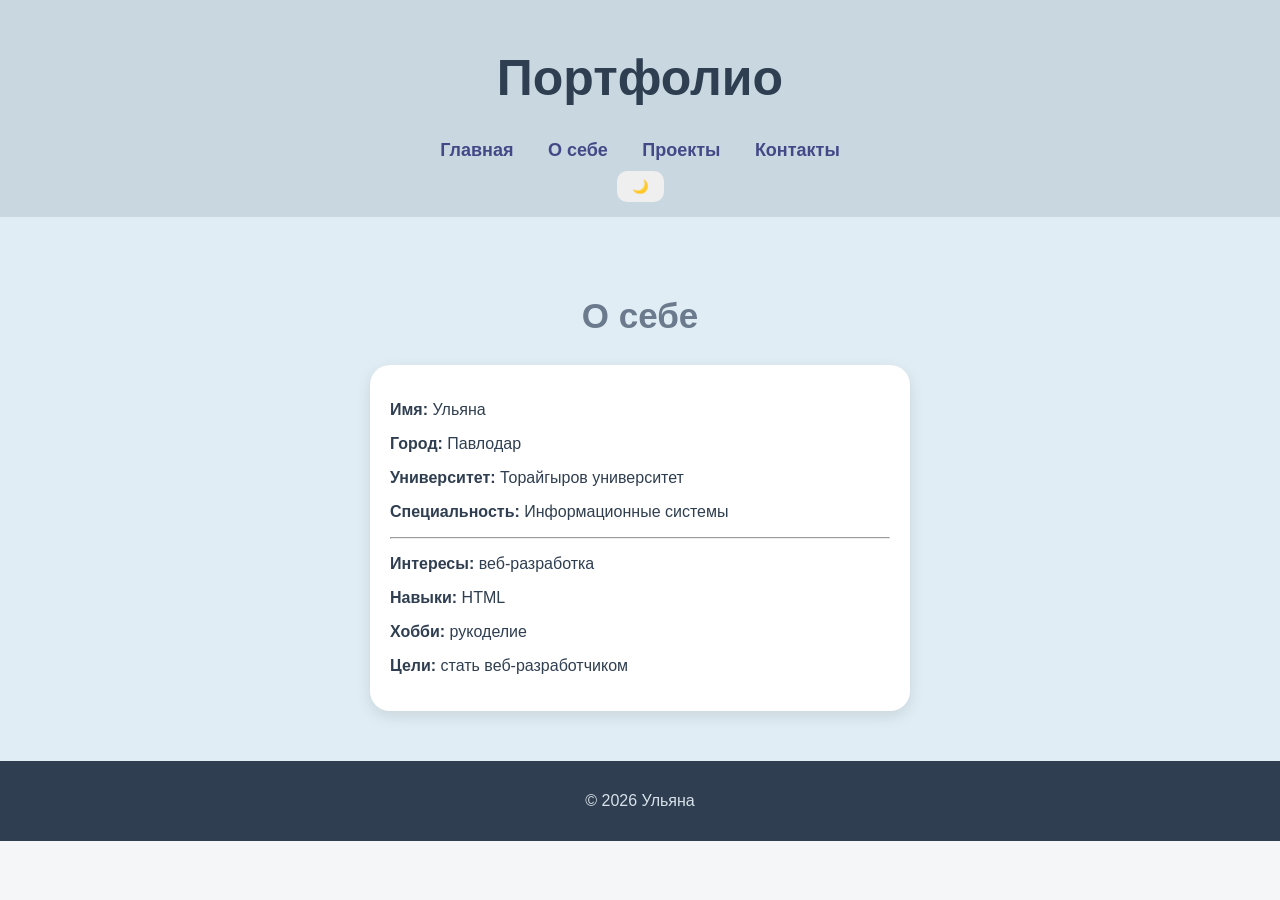
==== about.html @ 753365a1 "Add files via upload" ====
<!DOCTYPE html>
<html lang="ru">
<head>
    <meta charset="UTF-8">
    <meta name="viewport" content="width=device-width, initial-scale=1.0">
    <title>О себе</title>
    <link rel="stylesheet" href="style.css">
</head>
<body>

<header>
    <h1>Портфолио</h1>

    <nav>
        <a href="index.html">Главная</a>
        <a href="about.html">О себе</a>
        <a href="projects.html">Проекты</a>
        <a href="contact.html">Контакты</a>
    </nav>

    <button onclick="toggleTheme()">🌙</button>
</header>

<main>
<section>
    <h2>О себе</h2>

    <div class="about-card">
        <p><b>Имя:</b> Ульяна</p>
        <p><b>Город:</b> Павлодар</p>
        <p><b>Университет:</b> Торайгыров университет</p>
        <p><b>Специальность:</b> Информационные системы</p>

        <hr>

        <p><b>Интересы:</b> веб-разработка</p>
        <p><b>Навыки:</b> HTML</p>
        <p><b>Хобби:</b> рукоделие</p>
        <p><b>Цели:</b> стать веб-разработчиком</p>
    </div>
</section>
</main>

<footer>
    <p>© 2026 Ульяна</p>
</footer>

<script src="script.js"></script>

</body>
</html>
---- style.css ----
body {
    margin: 0;
    font-family: 'Gill Sans', Calibri, sans-serif;
    background-color: #f4f6f7;
    color: #2f3e50;
    transition: 0.3s;
}

header {
    background-color: #c8d7e0;
    padding: 15px;
    text-align: center;
    transition: 0.3s;
}

h1 {
    font-size: 50px;
    color: #2f3e50;
}

h2 {
    padding-top: 20px;
    font-size: 35px;
    color: #6b7a8c;
    text-align: center;
}

.hi p {
    text-align: center;
    color: #6b7a8c;
    font-size: 20px;
    font-weight: bold;
}

nav {
    margin-top: 10px;
}

nav a {
    color: #424986;
    text-decoration: none;
    margin: 0 15px;
    font-weight: bold;
    font-size: 18px;
}

nav a:hover {
    color: #6d7ea3;
}

button {
    margin-top: 10px;
    padding: 8px 15px;
    border: none;
    border-radius: 10px;
    cursor: pointer;
}

section {
    background-color: #e0edf4;
    padding: 30px;
    transition: 0.3s;
}

.container {
    display: flex;
    justify-content: center;
    gap: 30px;
    flex-wrap: wrap;
}

.photo, .information, .project, .about-card, .contact-info, form {
    background-color: white;
    padding: 20px;
    border-radius: 20px;
    box-shadow: 0 5px 15px rgba(0,0,0,0.1);
    transition: 0.3s;
}

.photo {
    text-align: center;
    position: relative;
}

.photo img {
    width: 250px;
    border-radius: 15px;
}

.photo span {
    display: none;
}

.photo:hover span {
    display: block;
    margin-top: 10px;
    color: #255cb4;
    font-weight: bold;
}

.information {
    max-width: 400px;
    text-align: left;
}

.exp {
    margin: 10px 0;
}

.about-card {
    max-width: 500px;
    margin: 20px auto;
    text-align: left;
}

.about-card hr {
    margin: 15px 0;
}

.projects-container {
    display: flex;
    justify-content: center;
    gap: 20px;
    flex-wrap: wrap;
}

.project {
    width: 250px;
    text-align: center;
}

.project a {
    display: inline-block;
    margin-top: 10px;
    padding: 8px 15px;
    background-color: #2f3e50;
    color: white;
    border-radius: 10px;
    text-decoration: none;
}

.project a:hover {
    background-color: #1e2a35;
}

form input, form textarea {
    display: block;
    width: 250px;
    margin: 10px 0;
    padding: 10px;
    border-radius: 10px;
    border: 1px solid #ccc;
}

form button {
    background-color: #2f3e50;
    color: white;
}

.contact-box {
    display: flex;
    justify-content: center;
    gap: 40px;
    flex-wrap: wrap;
    margin-top: 20px;
}

.contact-info {
    text-align: center;
}

footer {
    background-color: #2f3e50;
    color: #d8e2ea;
    text-align: center;
    padding: 15px;
    transition: 0.3s;
}
a {
    text-decoration: none;
    color:#242f3d;
}
a:hover{
    color: #8faeb1;
}
.dark {
    background-color: #1e2a35;
    color: white;
}
.dark h1 {
    color:#8292a7;
}

.dark header,
.dark footer {
    background-color: #1e2a35;
}

.dark section {
    background-color: #334052;
}

.dark nav a {
    color: #ffffff;
}
.dark nav a:hover {
    color: #a5a1a1;
}

.dark .photo,
.dark .information,
.dark .project,
.dark .about-card,
.dark .contact-info,
.dark form {
    background-color: #263544;
}

.dark input,
.dark textarea {
    background-color: #1e2a35;
    color: white;
    border: 1px solid #555;
}

.dark a {
    color: #a5c9cc;
    text-decoration: none;
}

.dark a:hover{
    color: #5e7174;
}

.project a:hover {
    background-color: #34485c;
    color: #95b1b6;
}
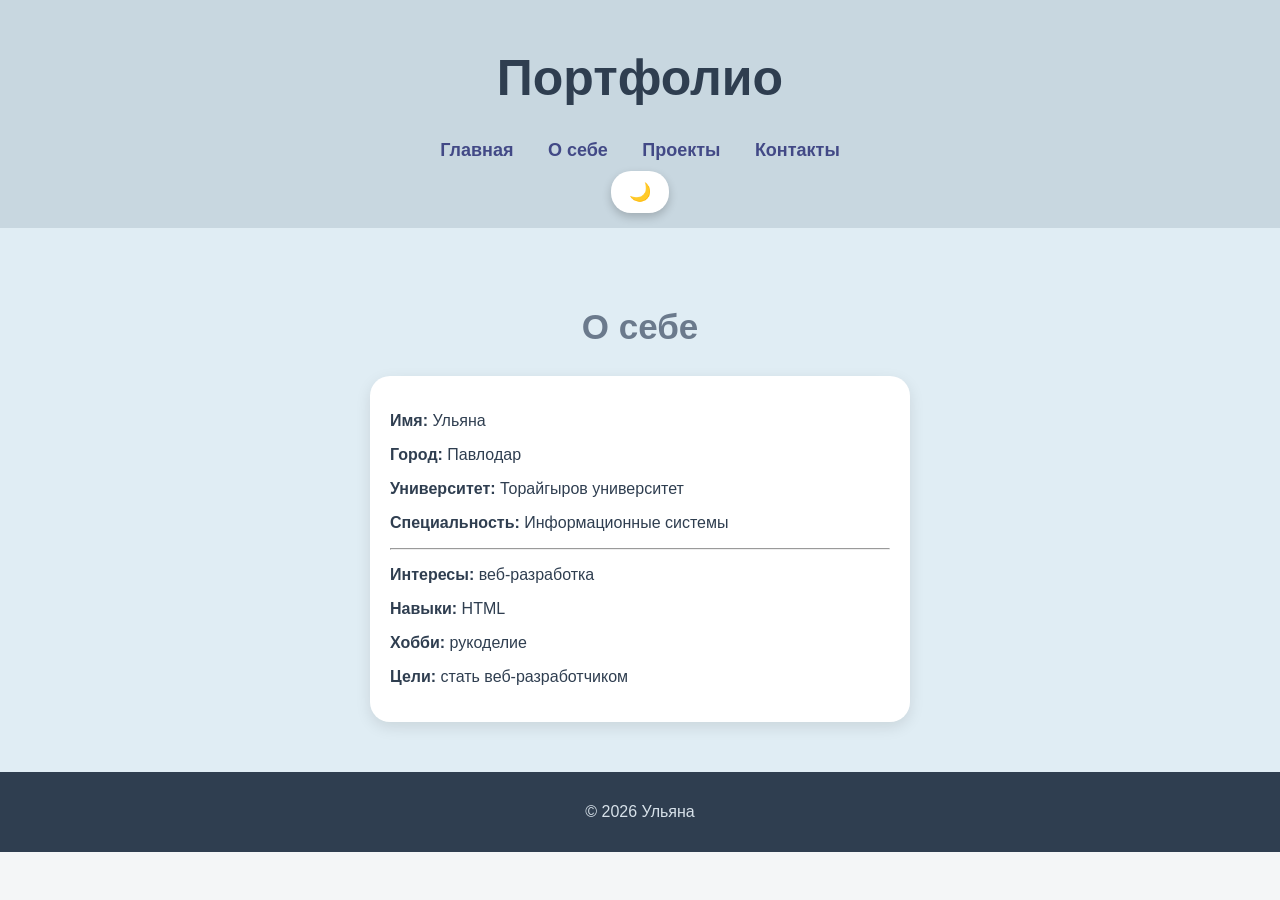
==== commit d83da15c: "Update about.html" ====
--- a/about.html
+++ b/about.html
@@ -18,7 +18,7 @@
         <a href="contact.html">Контакты</a>
     </nav>
 
-    <button onclick="toggleTheme()">🌙</button>
+    <button class="theme-btn" onclick="toggleTheme()">🌙</button>
 </header>
 
 <main>
@@ -48,4 +48,4 @@
 <script src="script.js"></script>
 
 </body>
-</html>+</html>
--- a/style.css
+++ b/style.css
@@ -237,17 +237,41 @@
     color: #95b1b6;
 }
 
-
-
-
-
-
-
-
-
-
-
-
-
-
-
+.theme-btn {
+    margin-top: 10px;
+    padding: 10px 18px;
+    border: none;
+    border-radius: 20px;
+    background-color: #ffffff;
+    color: #2f3e50;
+    font-size: 18px;
+    cursor: pointer;
+    box-shadow: 0 4px 10px rgba(0,0,0,0.2);
+    transition: 0.3s;
+}
+
+.theme-btn:hover {
+    transform: scale(1.1);
+}
+
+.theme-btn:active {
+    transform: scale(0.95);
+}
+
+.dark .theme-btn {
+    background-color: #2f3e50;
+    color: white;
+}
+
+
+
+
+
+
+
+
+
+
+
+
+
